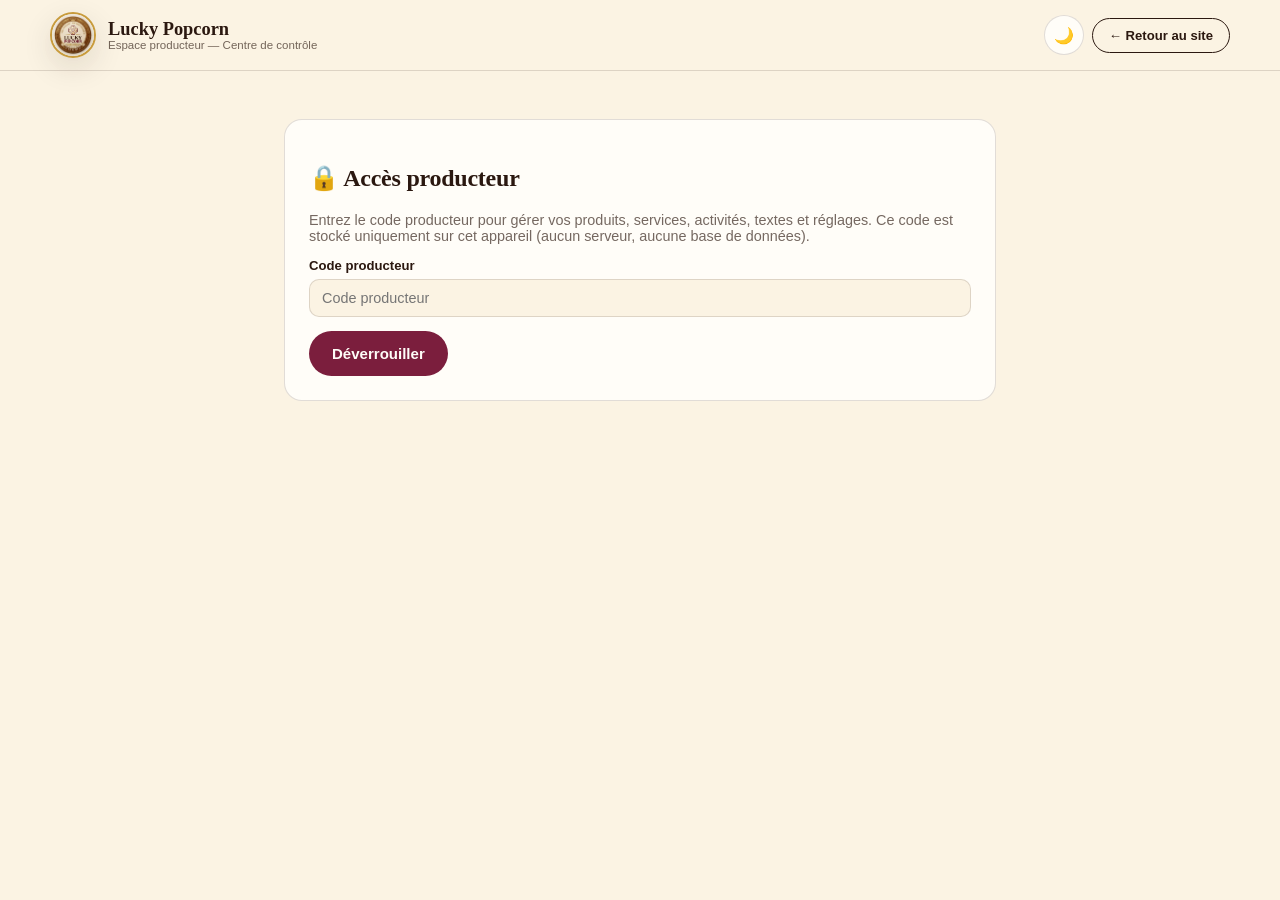
==== admin.html @ 0c969f79 "Add files via upload" ====
<!DOCTYPE html>
<html lang="fr" data-theme="light">
<head>
<meta charset="UTF-8">
<meta name="viewport" content="width=device-width, initial-scale=1.0">
<title>Espace producteur — Lucky Popcorn</title>
<link rel="icon" href="./icon-32.png">
<link rel="stylesheet" href="./style.css">
</head>
<body>

<header class="site-header">
  <div class="container header-row">
    <a class="brand" href="./index.html">
      <img src="./logo-master.png" alt="Lucky Popcorn logo">
      <div class="brand-text">
        <div class="name">Lucky Popcorn</div>
        <div class="tag">Espace producteur — Centre de contrôle</div>
      </div>
    </a>
    <div class="header-actions">
      <button class="icon-btn" id="themeToggle" title="Thème">🌙</button>
      <a class="btn btn-outline btn-sm" href="./index.html">← Retour au site</a>
    </div>
  </div>
</header>

<div class="admin-wrap">

  <div class="admin-card" id="lockCard">
    <h2>🔒 Accès producteur</h2>
    <p style="color:var(--text-soft); font-size:0.9rem;">Entrez le code producteur pour gérer vos produits, services, activités, textes et réglages. Ce code est stocké uniquement sur cet appareil (aucun serveur, aucune base de données).</p>
    <div class="field">
      <label>Code producteur</label>
      <input type="password" id="pinInput" placeholder="Code producteur">
    </div>
    <button class="btn btn-primary" id="unlockBtn">Déverrouiller</button>
  </div>

  <div id="adminContent" style="display:none;">

    <!-- ================= AJOUT / MODIFICATION ================= -->
    <div class="admin-card">
      <h2>➕ Ajouter / modifier un produit, service ou activité</h2>
      <p style="color:var(--text-soft); font-size:0.85rem; margin-top:-8px;">Choisissez "Autre activité / secteur" pour ajouter n'importe quoi qui ne rentre pas dans popcorn ou gaz bio-combustible (avec son propre secteur libre).</p>
      <form id="itemForm">
        <div class="two-col">
          <div class="field">
            <label>Type</label>
            <select id="f_kind">
              <option value="product">Produit (popcorn)</option>
              <option value="service">Service (gaz bio-combustible)</option>
              <option value="activity">Activité</option>
              <option value="custom">Autre activité / secteur</option>
            </select>
          </div>
          <div class="field" id="groupFieldWrap">
            <label>Groupe / catégorie</label>
            <select id="f_group">
              <option value="socle">Socle commun (nature/salé)</option>
              <option value="sucre">Variantes sucrées</option>
              <option value="caramel">Qualités de caramel</option>
              <option value="gaz">Distribution de gaz bio-combustible</option>
              <option value="activite">Activité</option>
            </select>
          </div>
          <div class="field" id="sectorFieldWrap" style="display:none;">
            <label>Nom du secteur / de l'activité (libre)</label>
            <input type="text" id="f_sector" placeholder="Ex : Vente de charbon, Location de matériel...">
          </div>
        </div>

        <div class="field" id="placementFieldWrap">
          <label>Où ce produit doit-il apparaître ?</label>
          <select id="f_placement">
            <option value="catalogue">Catalogue principal (section normale)</option>
            <option value="autres">Autres activités & secteurs</option>
          </select>
        </div>

        <div class="two-col">
          <div class="field">
            <label>Nom (Français)</label>
            <input type="text" id="f_name_fr" placeholder="Ex : Popcorn Caramel Passion">
          </div>
          <div class="field">
            <label>Nom (English)</label>
            <input type="text" id="f_name_en" placeholder="Ex : Passion Caramel Popcorn">
          </div>
        </div>
        <div class="two-col">
          <div class="field">
            <label>Description courte (FR)</label>
            <textarea id="f_short_fr" placeholder="Une phrase accrocheuse"></textarea>
          </div>
          <div class="field">
            <label>Description courte (EN)</label>
            <textarea id="f_short_en"></textarea>
          </div>
        </div>
        <div class="two-col">
          <div class="field">
            <label>Détails / recette (FR)</label>
            <textarea id="f_details_fr" placeholder="Ingrédients, procédé de fabrication..."></textarea>
          </div>
          <div class="field">
            <label>Détails / recette (EN)</label>
            <textarea id="f_details_en"></textarea>
          </div>
        </div>

        <div class="field">
          <label>📷 Photos du produit (maximum 4 — remplace l'illustration si ajoutées)</label>
          <input type="file" id="f_images" accept="image/*" multiple>
          <div id="imagePreviews" style="display:flex; gap:10px; flex-wrap:wrap; margin-top:10px;"></div>
          <div id="imageCountLabel" style="font-size:0.78rem; color:var(--text-soft); margin-top:6px;">0/4 image(s)</div>
        </div>

        <div class="field">
          <label>Illustration par défaut (forme + couleur — utilisée si aucune photo n'est ajoutée)</label>
          <div class="two-col">
            <select id="f_icon_shape">
              <option value="kernel">Grain de maïs</option>
              <option value="cluster">Amas caramélisé</option>
              <option value="bottle">Bouteille de gaz bio-combustible</option>
              <option value="regulator">Détendeur</option>
              <option value="truck">Camion de livraison</option>
              <option value="kettle">Marmite</option>
              <option value="crate">Caisse (gros)</option>
              <option value="handshake">Partenariat</option>
            </select>
            <select id="f_icon_palette">
              <option value="cream">Crème</option>
              <option value="gold">Or</option>
              <option value="pink">Rose</option>
              <option value="butter">Beurre</option>
              <option value="amber">Ambre</option>
              <option value="honey">Miel</option>
              <option value="cocoa">Cacao</option>
              <option value="milk">Lait</option>
              <option value="blue">Bleu</option>
              <option value="orange">Orange</option>
              <option value="red">Rouge</option>
              <option value="green">Vert</option>
              <option value="steel">Acier</option>
              <option value="burgundy">Bordeaux</option>
            </select>
          </div>
        </div>

        <div class="two-col">
          <div class="field">
            <label>🔗 Lien externe (optionnel)</label>
            <input type="url" id="f_link" placeholder="https://...">
          </div>
          <div class="field">
            <label>🎬 Lien vidéo (optionnel)</label>
            <input type="url" id="f_video" placeholder="https://... (YouTube, TikTok, etc.)">
          </div>
        </div>

        <div id="priceFieldsProduct">
          <p style="font-size:0.8rem; color:var(--text-soft); margin:0 0 6px;">Prix normal, puis prix promo optionnel (laisser vide si pas de promotion — le prix normal sera alors affiché barré si une promo existe).</p>
          <div class="two-col">
            <div class="field"><label>Prix petit (FCFA)</label><input type="number" id="f_price_small" value="500"></div>
            <div class="field"><label>Promo petit (FCFA, optionnel)</label><input type="number" id="f_promo_small" placeholder="ex: 400"></div>
          </div>
          <div class="two-col">
            <div class="field"><label>Prix moyen (FCFA)</label><input type="number" id="f_price_medium" value="900"></div>
            <div class="field"><label>Promo moyen (FCFA, optionnel)</label><input type="number" id="f_promo_medium" placeholder="ex: 700"></div>
          </div>
          <div class="two-col">
            <div class="field"><label>Prix grand (FCFA)</label><input type="number" id="f_price_large" value="1500"></div>
            <div class="field"><label>Promo grand (FCFA, optionnel)</label><input type="number" id="f_promo_large" placeholder="ex: 1200"></div>
          </div>
        </div>
        <div id="priceFieldService" class="two-col" style="display:none;">
          <div class="field"><label>Prix unitaire (FCFA)</label><input type="number" id="f_price_unit" value="5000"></div>
          <div class="field"><label>Promo unitaire (FCFA, optionnel)</label><input type="number" id="f_promo_unit" placeholder="ex: 4000"></div>
        </div>

        <div style="display:flex; gap:10px; margin-top:10px;">
          <button type="submit" class="btn btn-primary btn-block" id="formSubmitBtn">✅ Ajouter au catalogue</button>
          <button type="button" class="btn btn-outline" id="cancelEditBtn" style="display:none;">✕ Annuler</button>
        </div>
      </form>
    </div>

    <!-- ================= CATALOGUE ACTUEL ================= -->
    <div class="admin-card">
      <h2>📋 Catalogue actuel</h2>
      <div id="itemsList"></div>
      <div style="display:flex; gap:10px; margin-top:16px; flex-wrap:wrap;">
        <button class="btn btn-outline btn-sm" id="exportBtn">⬇️ Exporter (JSON)</button>
        <button class="btn btn-outline btn-sm" id="importBtn">⬆️ Importer (JSON)</button>
        <input type="file" id="importFile" accept="application/json" style="display:none;">
        <button class="btn btn-outline btn-sm danger" id="resetBtn">♻️ Réinitialiser au catalogue par défaut</button>
      </div>
    </div>

    <!-- ================= TEXTES DU SITE ================= -->
    <div class="admin-card">
      <h2>✏️ Textes du site (titres, sous-titres, mise en forme)</h2>
      <p style="color:var(--text-soft); font-size:0.85rem;">Modifiez le contenu, mettez en <b>gras</b>, <i>italique</i>, <u>souligné</u>, changez la couleur ou la taille de chaque texte affiché sur le site, sans toucher au code.</p>
      <div id="siteTextEditor"></div>
      <button class="btn btn-outline btn-sm danger" id="resetTextsBtn">♻️ Réinitialiser tous les textes</button>
    </div>

    <!-- ================= SÉCURITÉ ================= -->
    <div class="admin-card">
      <h2>🛡️ Sécurité</h2>
      <p style="color:var(--text-soft); font-size:0.85rem;">
        Active un blocage du clic-droit, de la sélection et du copier-coller du texte sur le site, pour décourager la copie rapide de votre contenu.
        <br><b>Important à savoir :</b> comme ce site est 100% autonome (sans serveur), aucune protection ne peut être totalement infranchissable — un visiteur technique averti pourra toujours contourner ce blocage via les outils du navigateur. C'est un frein, pas un coffre-fort.
      </p>
      <label style="display:flex; align-items:center; gap:10px; font-size:0.9rem;">
        <input type="checkbox" id="copyProtectionToggle" style="width:20px; height:20px;">
        Bloquer la copie de texte sur le site
      </label>
    </div>

    <!-- ================= MOT DE PASSE ================= -->
    <div class="admin-card">
      <h2>🔑 Modifier le code producteur</h2>
      <form id="pinChangeForm">
        <div class="field"><label>Code actuel</label><input type="password" id="pin_current" required></div>
        <div class="field"><label>Nouveau code</label><input type="password" id="pin_new" required></div>
        <div class="field"><label>Confirmer le nouveau code</label><input type="password" id="pin_confirm" required></div>
        <button type="submit" class="btn btn-primary btn-block">Mettre à jour le code</button>
      </form>
    </div>

  </div>
</div>

<script src="./data.js"></script>
<script src="./icons.js"></script>
<script src="./admin.js"></script>
</body>
</html>
---- style.css ----
/* =========================================================================
   LUCKY POPCORN — Design system
   Palette inspirée du médaillon du logo : caramel, or, crème, bordeaux.
   ========================================================================= */

:root {
  --cream:      #FBF3E3;
  --cream-2:    #F3E6C9;
  --caramel:    #6B3F1D;
  --caramel-2:  #8A5A2E;
  --gold:       #C89B3C;
  --gold-2:     #E3C878;
  --burgundy:   #7B1E3D;
  --burgundy-2: #A84A5F;
  --ink:        #2B1810;
  --paper:      #FFFDF8;
  --line:       rgba(43, 24, 16, 0.14);
  --shadow:     0 10px 30px rgba(43, 24, 16, 0.12);

  --bg:        var(--cream);
  --bg-panel:  var(--paper);
  --text:      var(--ink);
  --text-soft: rgba(43, 24, 16, 0.65);
  --accent:    var(--burgundy);
  --accent-2:  var(--gold);
  --border:    var(--line);

  --font-display: "Fraunces", "Playfair Display", Georgia, serif;
  --font-body: "Work Sans", "Segoe UI", sans-serif;
  --radius: 18px;
}

[data-theme="dark"] {
  --bg:        #201209;
  --bg-panel:  #2B1A0F;
  --text:      #F3E6C9;
  --text-soft: rgba(243, 230, 201, 0.68);
  --accent:    #E3A0B0;
  --accent-2:  #E3C878;
  --border:    rgba(243, 230, 201, 0.14);
  --shadow:    0 10px 30px rgba(0,0,0,0.45);
}

* { box-sizing: border-box; }
html { scroll-behavior: smooth; }

body {
  margin: 0;
  background: var(--bg);
  color: var(--text);
  font-family: var(--font-body);
  transition: background .3s ease, color .3s ease;
  -webkit-font-smoothing: antialiased;
}

h1, h2, h3, .display {
  font-family: var(--font-display);
  color: var(--text);
  letter-spacing: -0.01em;
}

a { color: inherit; }
img, svg { display: block; max-width: 100%; }

.container {
  max-width: 1180px;
  margin: 0 auto;
  padding: 0 24px;
}

/* ---------- Header ---------- */
.site-header {
  position: sticky;
  top: 0;
  z-index: 40;
  background: color-mix(in srgb, var(--bg) 88%, transparent);
  backdrop-filter: blur(10px);
  border-bottom: 1px solid var(--border);
}
.header-row {
  display: flex;
  align-items: center;
  justify-content: space-between;
  padding: 12px 0;
  gap: 16px;
}
.brand {
  display: flex;
  align-items: center;
  gap: 12px;
  text-decoration: none;
}
.brand img {
  width: 46px; height: 46px; border-radius: 50%;
  border: 2px solid var(--gold);
  box-shadow: var(--shadow);
}
.brand-text .name {
  font-family: var(--font-display);
  font-weight: 600;
  font-size: 1.15rem;
  line-height: 1.1;
}
.brand-text .tag {
  font-size: 0.72rem;
  color: var(--text-soft);
}

.main-nav {
  display: flex;
  align-items: center;
  gap: 6px;
}
.nav-btn {
  background: none;
  border: 1px solid transparent;
  color: var(--text);
  font-family: var(--font-body);
  font-size: 0.88rem;
  padding: 8px 14px;
  border-radius: 999px;
  cursor: pointer;
  transition: all .2s ease;
}
.nav-btn:hover, .nav-btn.active {
  background: var(--accent);
  color: var(--paper);
}
.icon-btn {
  width: 40px; height: 40px;
  border-radius: 50%;
  border: 1px solid var(--border);
  background: var(--bg-panel);
  color: var(--text);
  cursor: pointer;
  display: flex; align-items: center; justify-content: center;
  font-size: 1rem;
  transition: transform .2s ease;
}
.icon-btn:hover { transform: translateY(-2px); }

.header-actions { display: flex; align-items: center; gap: 8px; }

.menu-toggle { display: none; }

@media (max-width: 860px) {
  .main-nav.desktop-nav { display: none; }
  .menu-toggle { display: flex; }
}

/* Mobile drawer */
.mobile-drawer {
  position: fixed; inset: 0; z-index: 60;
  background: rgba(0,0,0,0.45);
  display: none;
}
.mobile-drawer.open { display: block; }
.drawer-panel {
  position: absolute; top: 0; right: 0; height: 100%;
  width: min(320px, 86vw);
  background: var(--bg-panel);
  padding: 24px;
  box-shadow: var(--shadow);
  display: flex; flex-direction: column; gap: 10px;
}
.drawer-panel .nav-btn { text-align: left; width: 100%; }
.drawer-close { align-self: flex-end; }

/* ---------- Hero ---------- */
.hero {
  position: relative;
  padding: 72px 0 56px;
  overflow: hidden;
}
.hero-medallion {
  position: absolute;
  top: -120px; right: -120px;
  width: 420px; height: 420px;
  border-radius: 50%;
  background: radial-gradient(circle, var(--gold-2) 0%, transparent 70%);
  opacity: 0.35;
  pointer-events: none;
}
.hero-grid {
  display: grid;
  grid-template-columns: 1.1fr 0.9fr;
  gap: 48px;
  align-items: center;
}
@media (max-width: 860px) {
  .hero-grid { grid-template-columns: 1fr; }
}
.eyebrow {
  display: inline-flex;
  align-items: center;
  gap: 8px;
  font-size: 0.78rem;
  letter-spacing: 0.14em;
  text-transform: uppercase;
  color: var(--accent);
  border: 1px solid var(--accent);
  padding: 6px 12px;
  border-radius: 999px;
  margin-bottom: 18px;
}
.hero h1 {
  font-size: clamp(2.2rem, 5vw, 3.4rem);
  line-height: 1.05;
  margin: 0 0 18px;
}
.hero p.lede {
  font-size: 1.08rem;
  color: var(--text-soft);
  max-width: 46ch;
  margin-bottom: 28px;
}
.hero-ctas { display: flex; flex-wrap: wrap; gap: 12px; }

.btn {
  display: inline-flex; align-items: center; gap: 8px;
  padding: 13px 22px;
  border-radius: 999px;
  border: 1px solid transparent;
  font-family: var(--font-body);
  font-weight: 600;
  font-size: 0.94rem;
  cursor: pointer;
  text-decoration: none;
  transition: transform .2s ease, box-shadow .2s ease;
}
.btn:hover { transform: translateY(-2px); box-shadow: var(--shadow); }
.btn-primary { background: var(--accent); color: var(--paper); }
.btn-outline { background: transparent; border-color: var(--text); color: var(--text); }
.btn-whatsapp { background: #25D366; color: #06210F; }
.btn-gold { background: var(--gold); color: var(--ink); }
.btn-block { width: 100%; justify-content: center; }
.btn-sm { padding: 9px 16px; font-size: 0.82rem; }

.hero-badge-wrap {
  display: flex; justify-content: center;
}
.hero-badge {
  width: min(320px, 80%);
  border-radius: 50%;
  box-shadow: var(--shadow);
  animation: float 6s ease-in-out infinite;
}
@keyframes float {
  0%, 100% { transform: translateY(0) rotate(-1deg); }
  50% { transform: translateY(-14px) rotate(1deg); }
}

/* ---------- Sections ---------- */
.section { padding: 56px 0; }
.section-head {
  display: flex; align-items: flex-end; justify-content: space-between;
  gap: 16px; margin-bottom: 28px; flex-wrap: wrap;
}
.section-head h2 {
  font-size: clamp(1.5rem, 3vw, 2.1rem);
  margin: 0;
  position: relative;
  padding-bottom: 10px;
}
.section-head h2::after {
  content: "";
  position: absolute; left: 0; bottom: 0;
  width: 56px; height: 3px;
  background: var(--accent-2);
  border-radius: 3px;
}
.section-alt { background: var(--bg-panel); border-top: 1px solid var(--border); border-bottom: 1px solid var(--border); }

.search-bar {
  display: flex; align-items: center; gap: 10px;
  margin-bottom: 32px;
  background: var(--bg-panel);
  border: 1px solid var(--border);
  border-radius: 999px;
  padding: 6px 6px 6px 18px;
}
.search-bar input {
  flex: 1; border: none; background: none; outline: none;
  font-family: var(--font-body); font-size: 0.95rem; color: var(--text);
  padding: 10px 0;
}

/* ---------- Cards ---------- */
.grid {
  display: grid;
  grid-template-columns: repeat(auto-fill, minmax(255px, 1fr));
  gap: 22px;
}
.card {
  background: var(--bg-panel);
  border: 1px solid var(--border);
  border-radius: var(--radius);
  overflow: hidden;
  display: flex; flex-direction: column;
  transition: transform .25s ease, box-shadow .25s ease;
}
.card:hover { transform: translateY(-4px); box-shadow: var(--shadow); }
.card-media {
  aspect-ratio: 1 / 1;
  background: linear-gradient(160deg, var(--cream-2), var(--cream));
  padding: 18px;
}
[data-theme="dark"] .card-media { background: linear-gradient(160deg, #35210F, #2B1A0F); }
.card-media svg { width: 100%; height: 100%; }
.card-body { padding: 18px 18px 20px; display: flex; flex-direction: column; gap: 10px; flex: 1; }
.card-body h3 { font-size: 1.08rem; margin: 0; }
.card-body p.desc { font-size: 0.87rem; color: var(--text-soft); margin: 0; flex: 1; }
.price-row {
  display: flex; align-items: baseline; gap: 8px; flex-wrap: wrap;
  font-size: 0.86rem; color: var(--text-soft);
}
.price-row .price-main { font-family: var(--font-display); font-size: 1.2rem; color: var(--text); font-weight: 600; }
.card-actions { display: flex; gap: 8px; margin-top: 4px; }
.card-actions .btn { flex: 1; }

/* ---------- Modal ---------- */
.modal-overlay {
  position: fixed; inset: 0; z-index: 80;
  background: rgba(20,10,5,0.55);
  display: none;
  align-items: center; justify-content: center;
  padding: 20px;
}
.modal-overlay.open { display: flex; }
.modal {
  background: var(--bg-panel);
  border-radius: 24px;
  max-width: 560px; width: 100%;
  max-height: 88vh; overflow-y: auto;
  box-shadow: var(--shadow);
  position: relative;
}
.modal-media { aspect-ratio: 16/9; background: linear-gradient(160deg, var(--cream-2), var(--cream)); padding: 26px; }
[data-theme="dark"] .modal-media { background: linear-gradient(160deg, #35210F, #2B1A0F); }
.modal-media svg { height: 100%; width: auto; margin: 0 auto; }
.modal-body { padding: 22px 26px 28px; }
.modal-body h3 { font-size: 1.4rem; margin: 0 0 6px; }
.modal-body .quality-tag {
  display: inline-block; font-size: 0.72rem; text-transform: uppercase;
  letter-spacing: 0.08em; color: var(--accent); border: 1px solid var(--accent);
  padding: 4px 10px; border-radius: 999px; margin-bottom: 14px;
}
.modal-body p { color: var(--text-soft); line-height: 1.6; font-size: 0.94rem; }
.modal-close {
  position: absolute; top: 14px; right: 14px;
  width: 36px; height: 36px; border-radius: 50%;
  background: rgba(0,0,0,0.35); color: #fff; border: none;
  font-size: 1.1rem; cursor: pointer;
}
.modal-prices { display: flex; gap: 10px; flex-wrap: wrap; margin: 16px 0; }
.modal-prices .chip {
  background: var(--bg); border: 1px solid var(--border);
  padding: 8px 12px; border-radius: 12px; font-size: 0.85rem;
}
.modal-actions { display: flex; gap: 10px; margin-top: 10px; flex-wrap: wrap; }

/* ---------- Activities strip ---------- */
.activities-grid { display: grid; grid-template-columns: repeat(auto-fill, minmax(230px,1fr)); gap: 20px; }
.activity-card {
  background: var(--bg-panel); border: 1px solid var(--border); border-radius: var(--radius);
  padding: 22px; display: flex; gap: 14px; align-items: flex-start;
}
.activity-card .icon-wrap { width: 56px; height: 56px; flex-shrink: 0; }
.activity-card h3 { font-size: 1rem; margin: 0 0 6px; }
.activity-card p { font-size: 0.85rem; color: var(--text-soft); margin: 0 0 10px; }

/* ---------- Footer ---------- */
.site-footer {
  background: var(--ink);
  color: var(--cream);
  padding: 48px 0 22px;
  margin-top: 40px;
}
.footer-grid {
  display: grid; grid-template-columns: 1.2fr 1fr 1fr; gap: 32px;
}
@media (max-width: 760px) { .footer-grid { grid-template-columns: 1fr; } }
.footer-grid h4 { color: var(--gold-2); font-size: 0.85rem; text-transform: uppercase; letter-spacing: 0.08em; margin: 0 0 14px; }
.footer-brand { display: flex; align-items: center; gap: 12px; margin-bottom: 12px; }
.footer-brand img { width: 44px; height: 44px; border-radius: 50%; }
.footer-grid p, .footer-grid a { color: rgba(251, 243, 227, 0.75); font-size: 0.88rem; text-decoration: none; line-height: 1.7; }
.footer-links { display: flex; flex-direction: column; gap: 8px; }
.footer-socials { display: flex; gap: 10px; margin-top: 14px; }
.footer-socials a {
  width: 40px; height: 40px; border-radius: 50%;
  background: rgba(251,243,227,0.1);
  display: flex; align-items: center; justify-content: center;
  border: 1px solid rgba(251,243,227,0.2);
}
.footer-socials a.pulse { animation: pulse-ring 2.2s ease-in-out infinite; }
.footer-bottom {
  border-top: 1px solid rgba(251,243,227,0.15);
  margin-top: 32px; padding-top: 18px;
  display: flex; justify-content: space-between; flex-wrap: wrap; gap: 10px;
  font-size: 0.8rem; color: rgba(251,243,227,0.55);
}
.footer-bottom strong { color: var(--gold-2); }

/* ---------- Floating partner bubble ---------- */
.partner-fab {
  position: fixed; bottom: 24px; right: 24px; z-index: 70;
  display: flex; flex-direction: column; align-items: flex-end; gap: 10px;
}
.partner-fab-btn {
  background: var(--burgundy);
  color: #fff;
  border: none;
  border-radius: 999px;
  padding: 14px 20px;
  font-family: var(--font-body); font-weight: 600; font-size: 0.86rem;
  display: flex; align-items: center; gap: 8px;
  cursor: pointer;
  box-shadow: 0 6px 20px rgba(123,30,61,0.4);
  animation: pulse-gold 2.2s ease-in-out infinite;
}
@keyframes pulse-ring {
  0%   { box-shadow: 0 0 0 0 rgba(123,30,61,0.55); }
  70%  { box-shadow: 0 0 0 14px rgba(123,30,61,0); }
  100% { box-shadow: 0 0 0 0 rgba(123,30,61,0); }
}
@keyframes pulse-gold {
  0%   { box-shadow: 0 0 0 0 rgba(200,155,60,0.65); }
  70%  { box-shadow: 0 0 0 16px rgba(200,155,60,0); }
  100% { box-shadow: 0 0 0 0 rgba(200,155,60,0); }
}
.partner-panel {
  display: none;
  background: var(--bg-panel);
  border: 1px solid var(--border);
  border-radius: 18px;
  padding: 18px;
  width: 270px;
  box-shadow: var(--shadow);
}
.partner-panel.open { display: block; }
.partner-panel h4 { margin: 0 0 6px; font-size: 1rem; }
.partner-panel p { font-size: 0.83rem; color: var(--text-soft); margin: 0 0 14px; }
.partner-panel .btn { width: 100%; margin-bottom: 8px; justify-content: flex-start; }

/* ---------- Install banner ---------- */
.install-banner {
  display: none;
  align-items: center; gap: 14px; justify-content: space-between;
  background: var(--gold-2); color: var(--ink);
  padding: 12px 20px; border-radius: 14px;
  margin: 18px 0;
}
.install-banner.show { display: flex; }
.install-banner span { font-size: 0.88rem; font-weight: 600; }

/* ---------- Admin ---------- */
.admin-wrap { max-width: 760px; margin: 0 auto; padding: 48px 24px 80px; }
.admin-card {
  background: var(--bg-panel); border: 1px solid var(--border); border-radius: 18px;
  padding: 24px; margin-bottom: 20px;
}
.field { margin-bottom: 14px; }
.field label { display: block; font-size: 0.82rem; font-weight: 600; margin-bottom: 6px; }
.field input, .field textarea, .field select {
  width: 100%; padding: 10px 12px; border-radius: 10px;
  border: 1px solid var(--border); background: var(--bg); color: var(--text);
  font-family: var(--font-body); font-size: 0.9rem;
}
.field textarea { min-height: 80px; resize: vertical; }
.two-col { display: grid; grid-template-columns: 1fr 1fr; gap: 14px; }
@media (max-width: 560px) { .two-col { grid-template-columns: 1fr; } }
.admin-list-item {
  display: flex; align-items: center; justify-content: space-between;
  padding: 10px 0; border-bottom: 1px solid var(--border); font-size: 0.9rem;
}
.tag-pill {
  display: inline-block; font-size: 0.72rem; padding: 3px 10px; border-radius: 999px;
  background: var(--bg); border: 1px solid var(--border); margin-left: 6px;
}
.danger { color: #C0392B; }
.empty-state { text-align: center; padding: 40px 20px; color: var(--text-soft); }

::selection { background: var(--gold-2); color: var(--ink); }

body.no-select {
  user-select: none;
  -webkit-user-select: none;
  -moz-user-select: none;
}
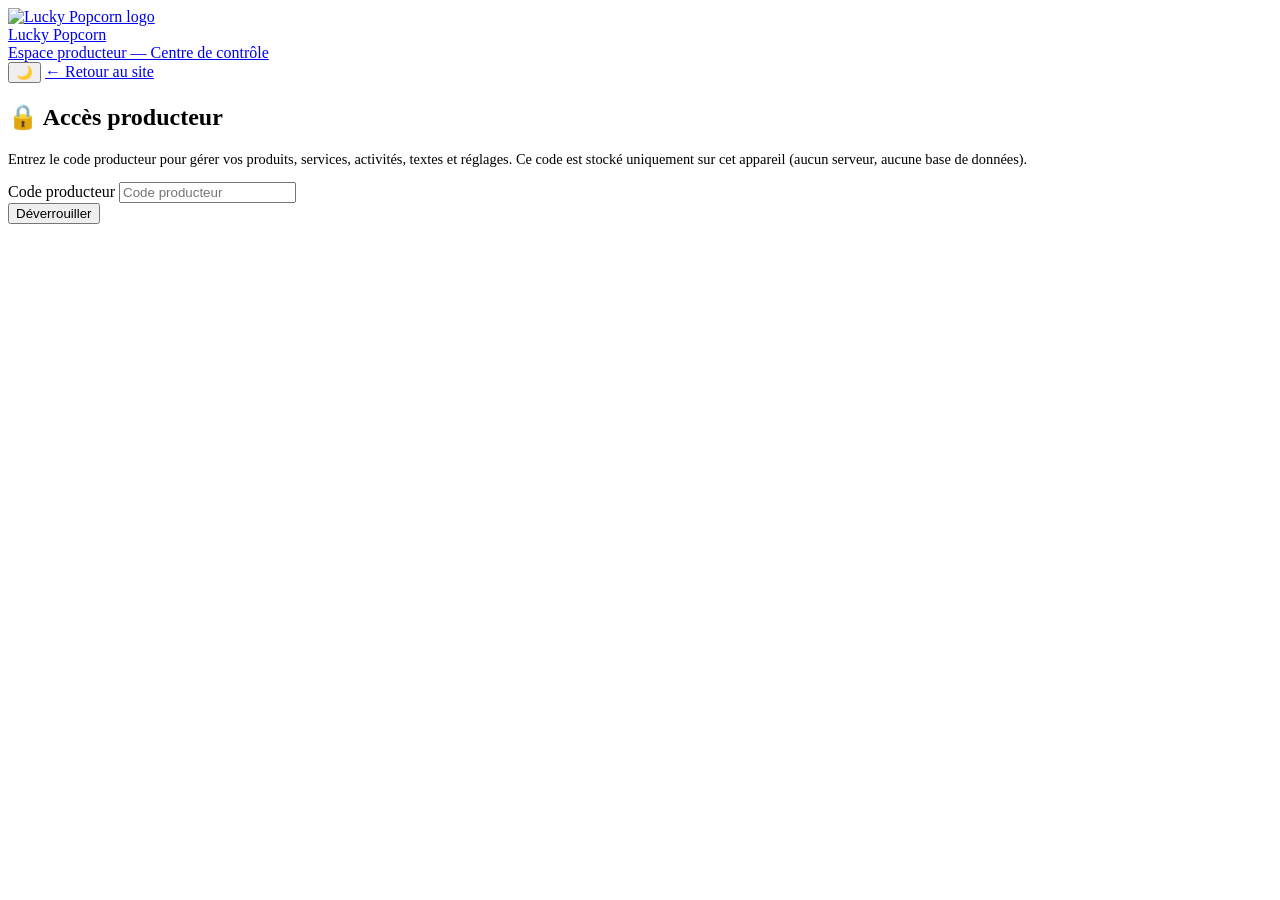
==== commit 85bb34a3: "Add files via upload" ====
--- a/admin.html
+++ b/admin.html
@@ -4,15 +4,15 @@
 <meta charset="UTF-8">
 <meta name="viewport" content="width=device-width, initial-scale=1.0">
 <title>Espace producteur — Lucky Popcorn</title>
-<link rel="icon" href="./icon-32.png">
-<link rel="stylesheet" href="./style.css">
+<link rel="icon" href="./assets/icons/icon-32.png">
+<link rel="stylesheet" href="./css/style.css">
 </head>
 <body>
 
 <header class="site-header">
   <div class="container header-row">
     <a class="brand" href="./index.html">
-      <img src="./logo-master.png" alt="Lucky Popcorn logo">
+      <img src="./assets/logo-master.png" alt="Lucky Popcorn logo">
       <div class="brand-text">
         <div class="name">Lucky Popcorn</div>
         <div class="tag">Espace producteur — Centre de contrôle</div>
@@ -233,8 +233,8 @@
   </div>
 </div>
 
-<script src="./data.js"></script>
-<script src="./icons.js"></script>
-<script src="./admin.js"></script>
+<script src="./js/data.js"></script>
+<script src="./js/icons.js"></script>
+<script src="./js/admin.js"></script>
 </body>
 </html>
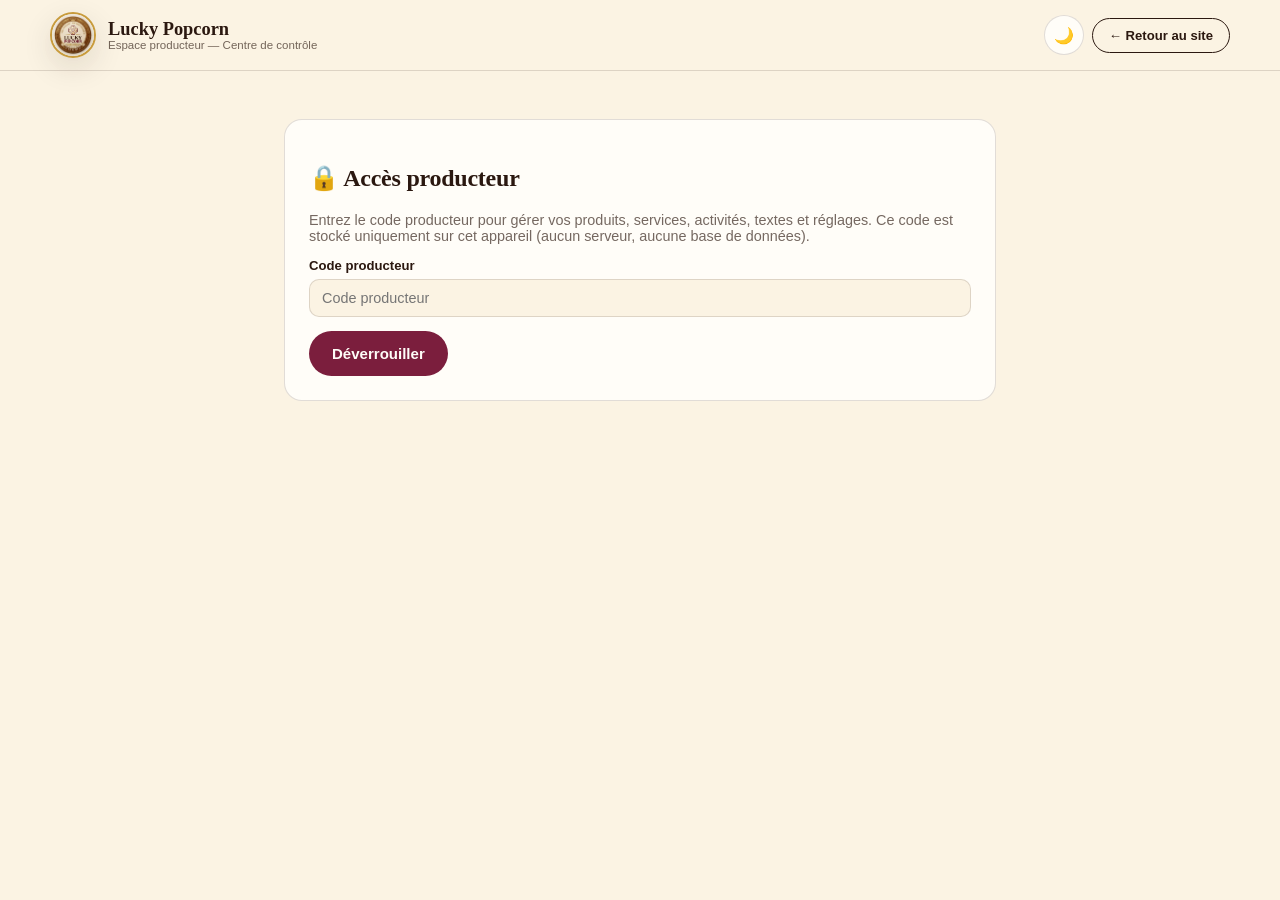
==== commit 2a5ac6ba: "Add files via upload" ====
--- a/admin.html
+++ b/admin.html
@@ -4,15 +4,15 @@
 <meta charset="UTF-8">
 <meta name="viewport" content="width=device-width, initial-scale=1.0">
 <title>Espace producteur — Lucky Popcorn</title>
-<link rel="icon" href="./assets/icons/icon-32.png">
-<link rel="stylesheet" href="./css/style.css">
+<link rel="icon" href="./icon-32.png">
+<link rel="stylesheet" href="./style.css">
 </head>
 <body>
 
 <header class="site-header">
   <div class="container header-row">
     <a class="brand" href="./index.html">
-      <img src="./assets/logo-master.png" alt="Lucky Popcorn logo">
+      <img src="./logo-master.png" alt="Lucky Popcorn logo">
       <div class="brand-text">
         <div class="name">Lucky Popcorn</div>
         <div class="tag">Espace producteur — Centre de contrôle</div>
@@ -38,6 +38,26 @@
   </div>
 
   <div id="adminContent" style="display:none;">
+
+    <!-- ================= PUBLICATION ================= -->
+    <div class="admin-card" style="border: 2px solid var(--gold);">
+      <h2>🚀 Publier vos changements pour TOUS vos clients</h2>
+      <p style="color:var(--text-soft); font-size:0.9rem;">
+        Ce que vous modifiez ici n'est visible que sur <b>cet appareil</b>, tant que vous ne l'avez pas publié.
+        Pour que vos clients voient automatiquement vos changements sur leur téléphone :
+      </p>
+      <ol style="color:var(--text-soft); font-size:0.9rem; padding-left:20px;">
+        <li>Faites vos modifications ci-dessous (produits, prix, textes...).</li>
+        <li>Cliquez sur <b>"⬇️ Télécharger catalog-data.json"</b> et/ou <b>"⬇️ Télécharger site-settings.json"</b>.</li>
+        <li>Allez sur votre dépôt GitHub → glissez ce(s) fichier(s) à la racine (même nom, ça remplace l'ancien) → Commit changes.</li>
+        <li>C'est tout : tous vos clients verront la mise à jour dès leur prochaine ouverture de l'app.</li>
+      </ol>
+      <div style="display:flex; gap:10px; flex-wrap:wrap;">
+        <button class="btn btn-primary btn-sm" id="exportBtn">⬇️ Télécharger catalog-data.json</button>
+        <button class="btn btn-primary btn-sm" id="exportSettingsBtn">⬇️ Télécharger site-settings.json</button>
+        <button class="btn btn-outline btn-sm" id="loadPublishedBtn">🔄 Charger la version déjà publiée</button>
+      </div>
+    </div>
 
     <!-- ================= AJOUT / MODIFICATION ================= -->
     <div class="admin-card">
@@ -191,7 +211,6 @@
       <h2>📋 Catalogue actuel</h2>
       <div id="itemsList"></div>
       <div style="display:flex; gap:10px; margin-top:16px; flex-wrap:wrap;">
-        <button class="btn btn-outline btn-sm" id="exportBtn">⬇️ Exporter (JSON)</button>
         <button class="btn btn-outline btn-sm" id="importBtn">⬆️ Importer (JSON)</button>
         <input type="file" id="importFile" accept="application/json" style="display:none;">
         <button class="btn btn-outline btn-sm danger" id="resetBtn">♻️ Réinitialiser au catalogue par défaut</button>
@@ -233,8 +252,8 @@
   </div>
 </div>
 
-<script src="./js/data.js"></script>
-<script src="./js/icons.js"></script>
-<script src="./js/admin.js"></script>
+<script src="./data.js"></script>
+<script src="./icons.js"></script>
+<script src="./admin.js"></script>
 </body>
 </html>
--- a/style.css
+++ b/style.css
@@ -0,0 +1,489 @@
+/* =========================================================================
+   LUCKY POPCORN — Design system
+   Palette inspirée du médaillon du logo : caramel, or, crème, bordeaux.
+   ========================================================================= */
+
+:root {
+  --cream:      #FBF3E3;
+  --cream-2:    #F3E6C9;
+  --caramel:    #6B3F1D;
+  --caramel-2:  #8A5A2E;
+  --gold:       #C89B3C;
+  --gold-2:     #E3C878;
+  --burgundy:   #7B1E3D;
+  --burgundy-2: #A84A5F;
+  --ink:        #2B1810;
+  --paper:      #FFFDF8;
+  --line:       rgba(43, 24, 16, 0.14);
+  --shadow:     0 10px 30px rgba(43, 24, 16, 0.12);
+
+  --bg:        var(--cream);
+  --bg-panel:  var(--paper);
+  --text:      var(--ink);
+  --text-soft: rgba(43, 24, 16, 0.65);
+  --accent:    var(--burgundy);
+  --accent-2:  var(--gold);
+  --border:    var(--line);
+
+  --font-display: "Fraunces", "Playfair Display", Georgia, serif;
+  --font-body: "Work Sans", "Segoe UI", sans-serif;
+  --radius: 18px;
+}
+
+[data-theme="dark"] {
+  --bg:        #201209;
+  --bg-panel:  #2B1A0F;
+  --text:      #F3E6C9;
+  --text-soft: rgba(243, 230, 201, 0.68);
+  --accent:    #E3A0B0;
+  --accent-2:  #E3C878;
+  --border:    rgba(243, 230, 201, 0.14);
+  --shadow:    0 10px 30px rgba(0,0,0,0.45);
+}
+
+* { box-sizing: border-box; }
+html { scroll-behavior: smooth; }
+
+body {
+  margin: 0;
+  background: var(--bg);
+  color: var(--text);
+  font-family: var(--font-body);
+  transition: background .3s ease, color .3s ease;
+  -webkit-font-smoothing: antialiased;
+}
+
+h1, h2, h3, .display {
+  font-family: var(--font-display);
+  color: var(--text);
+  letter-spacing: -0.01em;
+}
+
+a { color: inherit; }
+img, svg { display: block; max-width: 100%; }
+
+.container {
+  max-width: 1180px;
+  margin: 0 auto;
+  padding: 0 24px;
+}
+
+/* ---------- Header ---------- */
+.site-header {
+  position: sticky;
+  top: 0;
+  z-index: 40;
+  background: color-mix(in srgb, var(--bg) 88%, transparent);
+  backdrop-filter: blur(10px);
+  border-bottom: 1px solid var(--border);
+}
+.header-row {
+  display: flex;
+  align-items: center;
+  justify-content: space-between;
+  padding: 12px 0;
+  gap: 16px;
+}
+.brand {
+  display: flex;
+  align-items: center;
+  gap: 12px;
+  text-decoration: none;
+}
+.brand img {
+  width: 46px; height: 46px; border-radius: 50%;
+  border: 2px solid var(--gold);
+  box-shadow: var(--shadow);
+}
+.brand-text .name {
+  font-family: var(--font-display);
+  font-weight: 600;
+  font-size: 1.15rem;
+  line-height: 1.1;
+}
+.brand-text .tag {
+  font-size: 0.72rem;
+  color: var(--text-soft);
+}
+
+.main-nav {
+  display: flex;
+  align-items: center;
+  gap: 6px;
+}
+.nav-btn {
+  background: none;
+  border: 1px solid transparent;
+  color: var(--text);
+  font-family: var(--font-body);
+  font-size: 0.88rem;
+  padding: 8px 14px;
+  border-radius: 999px;
+  cursor: pointer;
+  transition: all .2s ease;
+}
+.nav-btn:hover, .nav-btn.active {
+  background: var(--accent);
+  color: var(--paper);
+}
+.icon-btn {
+  width: 40px; height: 40px;
+  border-radius: 50%;
+  border: 1px solid var(--border);
+  background: var(--bg-panel);
+  color: var(--text);
+  cursor: pointer;
+  display: flex; align-items: center; justify-content: center;
+  font-size: 1rem;
+  transition: transform .2s ease;
+}
+.icon-btn:hover { transform: translateY(-2px); }
+
+.header-actions { display: flex; align-items: center; gap: 8px; }
+
+.menu-toggle { display: none; }
+
+@media (max-width: 860px) {
+  .main-nav.desktop-nav { display: none; }
+  .menu-toggle { display: flex; }
+}
+
+/* Mobile drawer */
+.mobile-drawer {
+  position: fixed; inset: 0; z-index: 60;
+  background: rgba(0,0,0,0.45);
+  display: none;
+}
+.mobile-drawer.open { display: block; }
+.drawer-panel {
+  position: absolute; top: 0; right: 0; height: 100%;
+  width: min(320px, 86vw);
+  background: var(--bg-panel);
+  padding: 24px;
+  box-shadow: var(--shadow);
+  display: flex; flex-direction: column; gap: 10px;
+}
+.drawer-panel .nav-btn { text-align: left; width: 100%; }
+.drawer-close { align-self: flex-end; }
+
+/* ---------- Hero ---------- */
+.hero {
+  position: relative;
+  padding: 72px 0 56px;
+  overflow: hidden;
+}
+.hero-medallion {
+  position: absolute;
+  top: -120px; right: -120px;
+  width: 420px; height: 420px;
+  border-radius: 50%;
+  background: radial-gradient(circle, var(--gold-2) 0%, transparent 70%);
+  opacity: 0.35;
+  pointer-events: none;
+}
+.hero-grid {
+  display: grid;
+  grid-template-columns: 1.1fr 0.9fr;
+  gap: 48px;
+  align-items: center;
+}
+@media (max-width: 860px) {
+  .hero-grid { grid-template-columns: 1fr; }
+}
+.eyebrow {
+  display: inline-flex;
+  align-items: center;
+  gap: 8px;
+  font-size: 0.78rem;
+  letter-spacing: 0.14em;
+  text-transform: uppercase;
+  color: var(--accent);
+  border: 1px solid var(--accent);
+  padding: 6px 12px;
+  border-radius: 999px;
+  margin-bottom: 18px;
+}
+.hero h1 {
+  font-size: clamp(2.2rem, 5vw, 3.4rem);
+  line-height: 1.05;
+  margin: 0 0 18px;
+}
+.hero p.lede {
+  font-size: 1.08rem;
+  color: var(--text-soft);
+  max-width: 46ch;
+  margin-bottom: 28px;
+}
+.hero-ctas { display: flex; flex-wrap: wrap; gap: 12px; }
+
+.btn {
+  display: inline-flex; align-items: center; gap: 8px;
+  padding: 13px 22px;
+  border-radius: 999px;
+  border: 1px solid transparent;
+  font-family: var(--font-body);
+  font-weight: 600;
+  font-size: 0.94rem;
+  cursor: pointer;
+  text-decoration: none;
+  transition: transform .2s ease, box-shadow .2s ease;
+}
+.btn:hover { transform: translateY(-2px); box-shadow: var(--shadow); }
+.btn-primary { background: var(--accent); color: var(--paper); }
+.btn-outline { background: transparent; border-color: var(--text); color: var(--text); }
+.btn-whatsapp { background: #25D366; color: #06210F; }
+.btn-gold { background: var(--gold); color: var(--ink); }
+.btn-block { width: 100%; justify-content: center; }
+.btn-sm { padding: 9px 16px; font-size: 0.82rem; }
+
+.hero-badge-wrap {
+  display: flex; justify-content: center;
+}
+.hero-badge {
+  width: min(320px, 80%);
+  border-radius: 50%;
+  box-shadow: var(--shadow);
+  animation: float 6s ease-in-out infinite;
+}
+@keyframes float {
+  0%, 100% { transform: translateY(0) rotate(-1deg); }
+  50% { transform: translateY(-14px) rotate(1deg); }
+}
+
+/* ---------- Sections ---------- */
+.section { padding: 56px 0; }
+.section-head {
+  display: flex; align-items: flex-end; justify-content: space-between;
+  gap: 16px; margin-bottom: 28px; flex-wrap: wrap;
+}
+.section-head h2 {
+  font-size: clamp(1.5rem, 3vw, 2.1rem);
+  margin: 0;
+  position: relative;
+  padding-bottom: 10px;
+}
+.section-head h2::after {
+  content: "";
+  position: absolute; left: 0; bottom: 0;
+  width: 56px; height: 3px;
+  background: var(--accent-2);
+  border-radius: 3px;
+}
+.section-alt { background: var(--bg-panel); border-top: 1px solid var(--border); border-bottom: 1px solid var(--border); }
+
+.search-bar {
+  display: flex; align-items: center; gap: 10px;
+  margin-bottom: 32px;
+  background: var(--bg-panel);
+  border: 1px solid var(--border);
+  border-radius: 999px;
+  padding: 6px 6px 6px 18px;
+}
+.search-bar input {
+  flex: 1; border: none; background: none; outline: none;
+  font-family: var(--font-body); font-size: 0.95rem; color: var(--text);
+  padding: 10px 0;
+}
+
+/* ---------- Cards ---------- */
+.grid {
+  display: grid;
+  grid-template-columns: repeat(auto-fill, minmax(255px, 1fr));
+  gap: 22px;
+}
+.card {
+  background: var(--bg-panel);
+  border: 1px solid var(--border);
+  border-radius: var(--radius);
+  overflow: hidden;
+  display: flex; flex-direction: column;
+  transition: transform .25s ease, box-shadow .25s ease;
+}
+.card:hover { transform: translateY(-4px); box-shadow: var(--shadow); }
+.card-media {
+  aspect-ratio: 1 / 1;
+  background: linear-gradient(160deg, var(--cream-2), var(--cream));
+  padding: 18px;
+}
+[data-theme="dark"] .card-media { background: linear-gradient(160deg, #35210F, #2B1A0F); }
+.card-media svg { width: 100%; height: 100%; }
+.card-body { padding: 18px 18px 20px; display: flex; flex-direction: column; gap: 10px; flex: 1; }
+.card-body h3 { font-size: 1.08rem; margin: 0; }
+.card-body p.desc { font-size: 0.87rem; color: var(--text-soft); margin: 0; flex: 1; }
+.price-row {
+  display: flex; align-items: baseline; gap: 8px; flex-wrap: wrap;
+  font-size: 0.86rem; color: var(--text-soft);
+}
+.price-row .price-main { font-family: var(--font-display); font-size: 1.2rem; color: var(--text); font-weight: 600; }
+.card-actions { display: flex; gap: 8px; margin-top: 4px; }
+.card-actions .btn { flex: 1; }
+
+/* ---------- Modal ---------- */
+.modal-overlay {
+  position: fixed; inset: 0; z-index: 80;
+  background: rgba(20,10,5,0.55);
+  display: none;
+  align-items: center; justify-content: center;
+  padding: 20px;
+}
+.modal-overlay.open { display: flex; }
+.modal {
+  background: var(--bg-panel);
+  border-radius: 24px;
+  max-width: 560px; width: 100%;
+  max-height: 88vh; overflow-y: auto;
+  box-shadow: var(--shadow);
+  position: relative;
+}
+.modal-media { aspect-ratio: 16/9; background: linear-gradient(160deg, var(--cream-2), var(--cream)); padding: 26px; }
+[data-theme="dark"] .modal-media { background: linear-gradient(160deg, #35210F, #2B1A0F); }
+.modal-media svg { height: 100%; width: auto; margin: 0 auto; }
+.modal-body { padding: 22px 26px 28px; }
+.modal-body h3 { font-size: 1.4rem; margin: 0 0 6px; }
+.modal-body .quality-tag {
+  display: inline-block; font-size: 0.72rem; text-transform: uppercase;
+  letter-spacing: 0.08em; color: var(--accent); border: 1px solid var(--accent);
+  padding: 4px 10px; border-radius: 999px; margin-bottom: 14px;
+}
+.modal-body p { color: var(--text-soft); line-height: 1.6; font-size: 0.94rem; }
+.modal-close {
+  position: absolute; top: 14px; right: 14px;
+  width: 36px; height: 36px; border-radius: 50%;
+  background: rgba(0,0,0,0.35); color: #fff; border: none;
+  font-size: 1.1rem; cursor: pointer;
+}
+.modal-prices { display: flex; gap: 10px; flex-wrap: wrap; margin: 16px 0; }
+.modal-prices .chip {
+  background: var(--bg); border: 1px solid var(--border);
+  padding: 8px 12px; border-radius: 12px; font-size: 0.85rem;
+}
+.modal-actions { display: flex; gap: 10px; margin-top: 10px; flex-wrap: wrap; }
+
+/* ---------- Activities strip ---------- */
+.activities-grid { display: grid; grid-template-columns: repeat(auto-fill, minmax(230px,1fr)); gap: 20px; }
+.activity-card {
+  background: var(--bg-panel); border: 1px solid var(--border); border-radius: var(--radius);
+  padding: 22px; display: flex; gap: 14px; align-items: flex-start;
+}
+.activity-card .icon-wrap { width: 56px; height: 56px; flex-shrink: 0; }
+.activity-card h3 { font-size: 1rem; margin: 0 0 6px; }
+.activity-card p { font-size: 0.85rem; color: var(--text-soft); margin: 0 0 10px; }
+
+/* ---------- Footer ---------- */
+.site-footer {
+  background: var(--ink);
+  color: var(--cream);
+  padding: 48px 0 22px;
+  margin-top: 40px;
+}
+.footer-grid {
+  display: grid; grid-template-columns: 1.2fr 1fr 1fr; gap: 32px;
+}
+@media (max-width: 760px) { .footer-grid { grid-template-columns: 1fr; } }
+.footer-grid h4 { color: var(--gold-2); font-size: 0.85rem; text-transform: uppercase; letter-spacing: 0.08em; margin: 0 0 14px; }
+.footer-brand { display: flex; align-items: center; gap: 12px; margin-bottom: 12px; }
+.footer-brand img { width: 44px; height: 44px; border-radius: 50%; }
+.footer-grid p, .footer-grid a { color: rgba(251, 243, 227, 0.75); font-size: 0.88rem; text-decoration: none; line-height: 1.7; }
+.footer-links { display: flex; flex-direction: column; gap: 8px; }
+.footer-socials { display: flex; gap: 10px; margin-top: 14px; }
+.footer-socials a {
+  width: 40px; height: 40px; border-radius: 50%;
+  background: rgba(251,243,227,0.1);
+  display: flex; align-items: center; justify-content: center;
+  border: 1px solid rgba(251,243,227,0.2);
+}
+.footer-socials a.pulse { animation: pulse-ring 2.2s ease-in-out infinite; }
+.footer-bottom {
+  border-top: 1px solid rgba(251,243,227,0.15);
+  margin-top: 32px; padding-top: 18px;
+  display: flex; justify-content: space-between; flex-wrap: wrap; gap: 10px;
+  font-size: 0.8rem; color: rgba(251,243,227,0.55);
+}
+.footer-bottom strong { color: var(--gold-2); }
+
+/* ---------- Floating partner bubble ---------- */
+.partner-fab {
+  position: fixed; bottom: 24px; right: 24px; z-index: 70;
+  display: flex; flex-direction: column; align-items: flex-end; gap: 10px;
+}
+.partner-fab-btn {
+  background: var(--burgundy);
+  color: #fff;
+  border: none;
+  border-radius: 999px;
+  padding: 14px 20px;
+  font-family: var(--font-body); font-weight: 600; font-size: 0.86rem;
+  display: flex; align-items: center; gap: 8px;
+  cursor: pointer;
+  box-shadow: 0 6px 20px rgba(123,30,61,0.4);
+  animation: pulse-gold 2.2s ease-in-out infinite;
+}
+@keyframes pulse-ring {
+  0%   { box-shadow: 0 0 0 0 rgba(123,30,61,0.55); }
+  70%  { box-shadow: 0 0 0 14px rgba(123,30,61,0); }
+  100% { box-shadow: 0 0 0 0 rgba(123,30,61,0); }
+}
+@keyframes pulse-gold {
+  0%   { box-shadow: 0 0 0 0 rgba(200,155,60,0.65); }
+  70%  { box-shadow: 0 0 0 16px rgba(200,155,60,0); }
+  100% { box-shadow: 0 0 0 0 rgba(200,155,60,0); }
+}
+.partner-panel {
+  display: none;
+  background: var(--bg-panel);
+  border: 1px solid var(--border);
+  border-radius: 18px;
+  padding: 18px;
+  width: 270px;
+  box-shadow: var(--shadow);
+}
+.partner-panel.open { display: block; }
+.partner-panel h4 { margin: 0 0 6px; font-size: 1rem; }
+.partner-panel p { font-size: 0.83rem; color: var(--text-soft); margin: 0 0 14px; }
+.partner-panel .btn { width: 100%; margin-bottom: 8px; justify-content: flex-start; }
+
+/* ---------- Install banner ---------- */
+.install-banner {
+  display: none;
+  align-items: center; gap: 14px; justify-content: space-between;
+  background: var(--gold-2); color: var(--ink);
+  padding: 12px 20px; border-radius: 14px;
+  margin: 18px 0;
+}
+.install-banner.show { display: flex; }
+.install-banner span { font-size: 0.88rem; font-weight: 600; }
+
+/* ---------- Admin ---------- */
+.admin-wrap { max-width: 760px; margin: 0 auto; padding: 48px 24px 80px; }
+.admin-card {
+  background: var(--bg-panel); border: 1px solid var(--border); border-radius: 18px;
+  padding: 24px; margin-bottom: 20px;
+}
+.field { margin-bottom: 14px; }
+.field label { display: block; font-size: 0.82rem; font-weight: 600; margin-bottom: 6px; }
+.field input, .field textarea, .field select {
+  width: 100%; padding: 10px 12px; border-radius: 10px;
+  border: 1px solid var(--border); background: var(--bg); color: var(--text);
+  font-family: var(--font-body); font-size: 0.9rem;
+}
+.field textarea { min-height: 80px; resize: vertical; }
+.two-col { display: grid; grid-template-columns: 1fr 1fr; gap: 14px; }
+@media (max-width: 560px) { .two-col { grid-template-columns: 1fr; } }
+.admin-list-item {
+  display: flex; align-items: center; justify-content: space-between;
+  padding: 10px 0; border-bottom: 1px solid var(--border); font-size: 0.9rem;
+}
+.tag-pill {
+  display: inline-block; font-size: 0.72rem; padding: 3px 10px; border-radius: 999px;
+  background: var(--bg); border: 1px solid var(--border); margin-left: 6px;
+}
+.danger { color: #C0392B; }
+.empty-state { text-align: center; padding: 40px 20px; color: var(--text-soft); }
+
+::selection { background: var(--gold-2); color: var(--ink); }
+
+body.no-select {
+  user-select: none;
+  -webkit-user-select: none;
+  -moz-user-select: none;
+}
